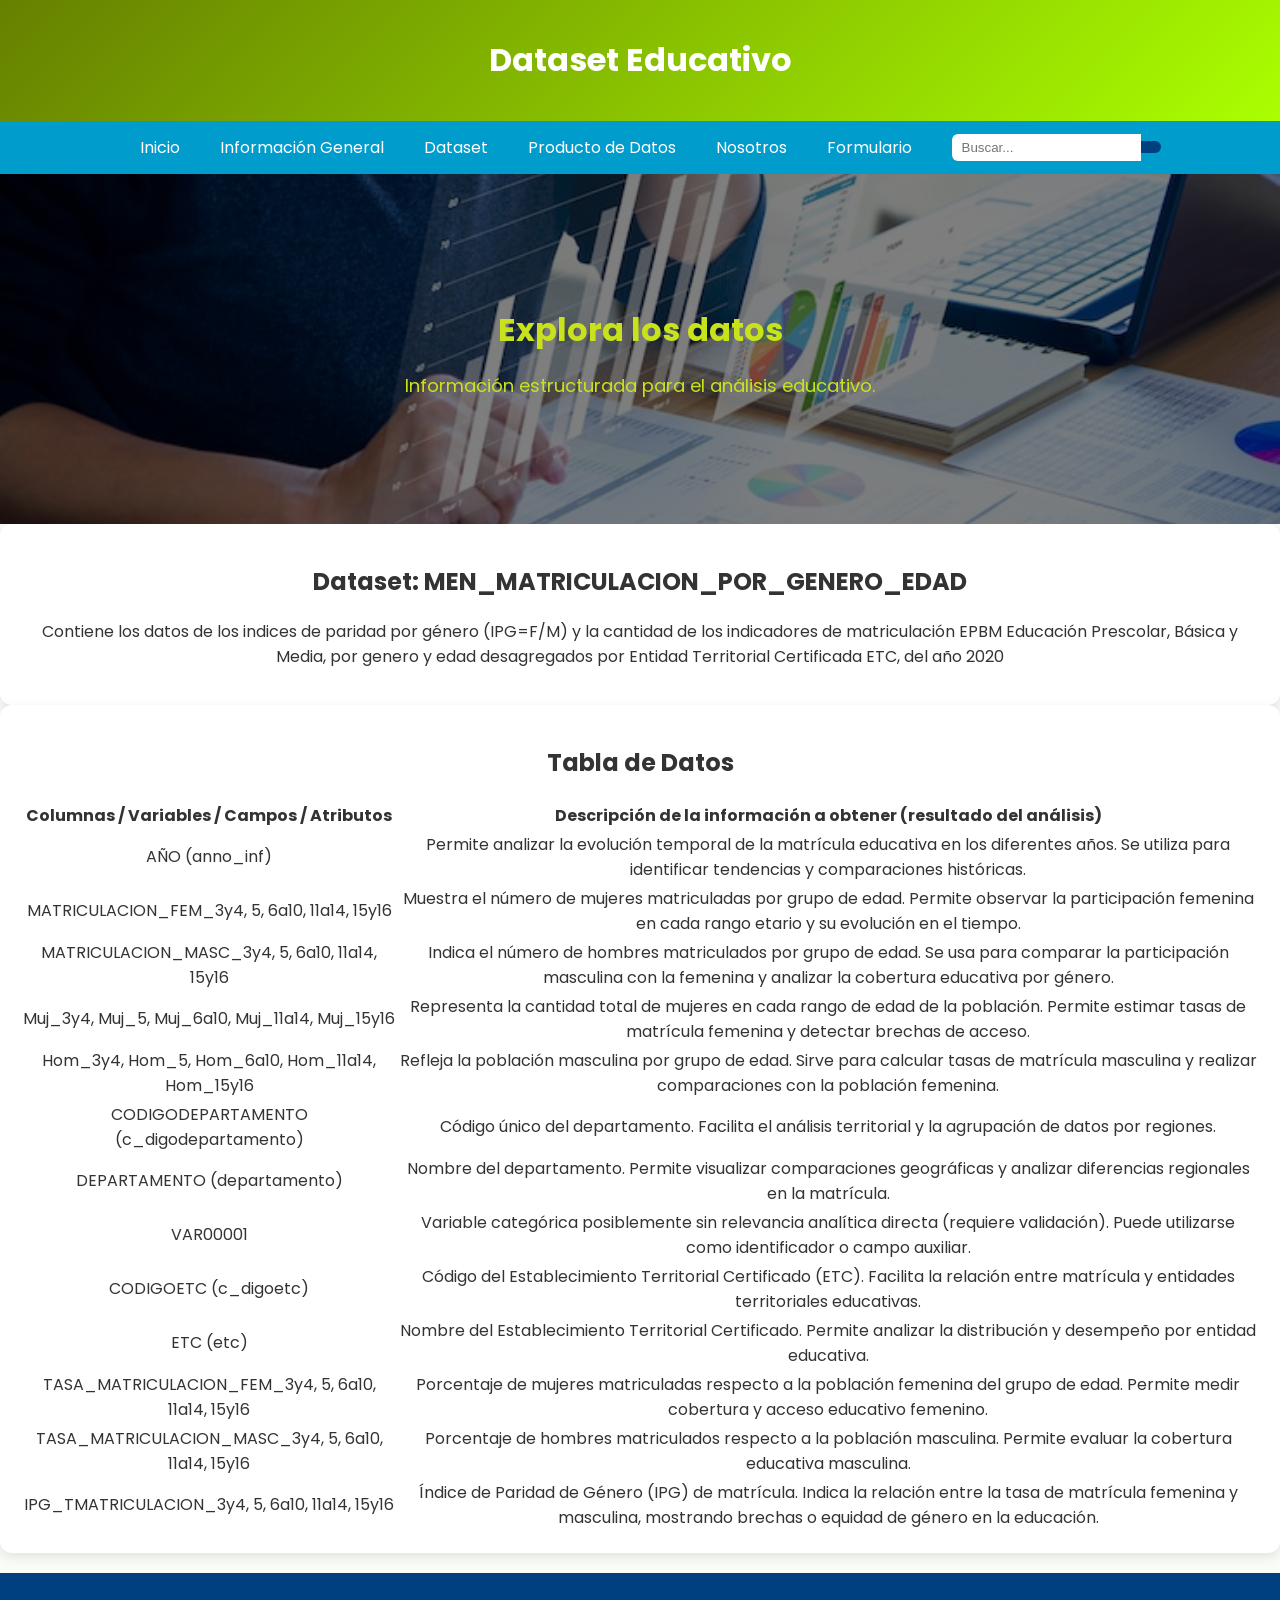
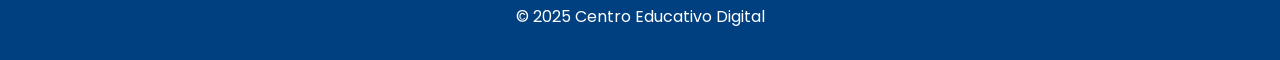
==== dataset.html @ 6532e594 "Add files via upload" ====
<!DOCTYPE html>
<html lang="es">
<head>
  <meta charset="UTF-8" />
  <meta name="viewport" content="width=device-width, initial-scale=1.0" />
  <title>Dataset</title>
  <link href="https://fonts.googleapis.com/css2?family=Poppins:wght@400;600&display=swap" rel="stylesheet">
  <link rel="stylesheet" href="style.css" />
</head>
<body>
  <header>
    <h1>Dataset Educativo</h1>
  </header>
 <nav>
 <a href="index.html">Inicio</a>
  <a href="info.html">Información General</a>
  <a href="dataset.html">Dataset</a>
  <a href="producto.html">Producto de Datos</a>
  <a href="nosotros.html">Nosotros</a>
  <a href="formulario.html">Formulario</a>

  <form class="search-bar" onsubmit="return buscar(event)">
    <input type="text" id="searchInput" placeholder="Buscar..." />
    <button type="submit"><i class="fa fa-search"></i></button>
  </form>
</nav>


   <section class="banner" style="background:url('dataset-banner.jpg') center/cover no-repeat;">
    <div class="banner-content">
      <h2>Explora los datos</h2>
      <p>Información estructurada para el análisis educativo.</p>
    </div>
  </section>
 <section>
  <div class="card">
    <h2>Dataset: MEN_MATRICULACION_POR_GENERO_EDAD</h2>
    <p>
     Contiene los datos de los indices de paridad por género (IPG=F/M)
      y la cantidad de los indicadores de matriculación EPBM 
      Educación Prescolar, Básica y Media, por genero y edad 
      desagregados por Entidad Territorial Certificada ETC, del año 2020
    </p>
  </div>

  <div class="card">
    <h2>Tabla de Datos</h2>
   <table>
  <thead>
    <tr>
      <th>Columnas / Variables / Campos / Atributos</th>
      <th>Descripción de la información a obtener (resultado del análisis)</th>
    </tr>
  </thead>
  <tbody>
    <tr>
      <td>AÑO (anno_inf)</td>
      <td>Permite analizar la evolución temporal de la matrícula educativa en los diferentes años. Se utiliza para identificar tendencias y comparaciones históricas.</td>
    </tr>
    <tr>
      <td>MATRICULACION_FEM_3y4, 5, 6a10, 11a14, 15y16</td>
      <td>Muestra el número de mujeres matriculadas por grupo de edad. Permite observar la participación femenina en cada rango etario y su evolución en el tiempo.</td>
    </tr>
    <tr>
      <td>MATRICULACION_MASC_3y4, 5, 6a10, 11a14, 15y16</td>
      <td>Indica el número de hombres matriculados por grupo de edad. Se usa para comparar la participación masculina con la femenina y analizar la cobertura educativa por género.</td>
    </tr>
    <tr>
      <td>Muj_3y4, Muj_5, Muj_6a10, Muj_11a14, Muj_15y16</td>
      <td>Representa la cantidad total de mujeres en cada rango de edad de la población. Permite estimar tasas de matrícula femenina y detectar brechas de acceso.</td>
    </tr>
    <tr>
      <td>Hom_3y4, Hom_5, Hom_6a10, Hom_11a14, Hom_15y16</td>
      <td>Refleja la población masculina por grupo de edad. Sirve para calcular tasas de matrícula masculina y realizar comparaciones con la población femenina.</td>
    </tr>
    <tr>
      <td>CODIGODEPARTAMENTO (c_digodepartamento)</td>
      <td>Código único del departamento. Facilita el análisis territorial y la agrupación de datos por regiones.</td>
    </tr>
    <tr>
      <td>DEPARTAMENTO (departamento)</td>
      <td>Nombre del departamento. Permite visualizar comparaciones geográficas y analizar diferencias regionales en la matrícula.</td>
    </tr>
    <tr>
      <td>VAR00001</td>
      <td>Variable categórica posiblemente sin relevancia analítica directa (requiere validación). Puede utilizarse como identificador o campo auxiliar.</td>
    </tr>
    <tr>
      <td>CODIGOETC (c_digoetc)</td>
      <td>Código del Establecimiento Territorial Certificado (ETC). Facilita la relación entre matrícula y entidades territoriales educativas.</td>
    </tr>
    <tr>
      <td>ETC (etc)</td>
      <td>Nombre del Establecimiento Territorial Certificado. Permite analizar la distribución y desempeño por entidad educativa.</td>
    </tr>
    <tr>
      <td>TASA_MATRICULACION_FEM_3y4, 5, 6a10, 11a14, 15y16</td>
      <td>Porcentaje de mujeres matriculadas respecto a la población femenina del grupo de edad. Permite medir cobertura y acceso educativo femenino.</td>
    </tr>
    <tr>
      <td>TASA_MATRICULACION_MASC_3y4, 5, 6a10, 11a14, 15y16</td>
      <td>Porcentaje de hombres matriculados respecto a la población masculina. Permite evaluar la cobertura educativa masculina.</td>
    </tr>
    <tr>
      <td>IPG_TMATRICULACION_3y4, 5, 6a10, 11a14, 15y16</td>
      <td>Índice de Paridad de Género (IPG) de matrícula. Indica la relación entre la tasa de matrícula femenina y masculina, mostrando brechas o equidad de género en la educación.</td>
    </tr>
  </tbody>
</table>
  </div>
</section>


  <footer>
    <p>© 2025 Centro Educativo Digital</p>
  </footer>
  <script>
  function buscar(event) {
    event.preventDefault();
    const texto = document.getElementById("searchInput").value.toLowerCase().trim();

    if (texto === "") {
      alert("Por favor escribe algo para buscar.");
      return false;
    }

    // Diccionario de palabras clave -> páginas
    const paginas = {
      "inicio": "index.html",
      "home": "index.html",
      "principal": "index.html",
      "informacion": "info.html",
      "info": "info.html",
      "dataset": "dataset.html",
      "datos": "dataset.html",
      "formulario": "formulario.html",
      "contacto": "formulario.html",
      "producto": "producto.html",
      "analisis": "producto.html",
      "nosotros": "nosotros.html",
      "equipo": "nosotros.html"
    };

    // Si el término coincide con una clave, redirige
    if (paginas[texto]) {
      window.location.href = paginas[texto];
    } else {
      alert("No se encontró ninguna sección con esa palabra. Intenta con: inicio, información, dataset, formulario, producto o nosotros.");
    }

    return false;
  }
</script>
</body>
</html>
---- style.css ----
body {
  margin: 0;
  font-family: 'Poppins', sans-serif;
  background-color: #fafcf7;
  color: #333;
}
header {
  background: linear-gradient(135deg, #668000, #aaff00);
  color: rgb(255, 255, 255);
  padding: 15px;
  text-align: center;
}
nav {
  background: #009ccc;
  display: flex;
  flex-wrap: wrap;
  justify-content: center;
}
nav a {
  color: rgb(255, 255, 255);
  padding: 14px 20px;
  text-decoration: none;
  display: block;
  transition: 0.3s;
}
nav a:hover {
  background: #007180;
  transform: scale(1.05);
}
.banner {
  height: 350px;
  display: flex;
  align-items: center;
  justify-content: center;
  text-align: center;
  color: rgb(200, 227, 28);
  position: relative;
}
.banner::after {
  content: "";
  position: absolute;
  top:0; left:0; width:100%; height:100%;
  background: rgba(0, 0, 0, 0.5);
}
.banner-content {
  position: relative;
  z-index: 1;
}
.banner h2 {
  font-size: 32px;
  margin-bottom: 10px;
}
.banner p {
  font-size: 18px;
  margin-bottom: 20px;
}
.btn {
  display: inline-block;
  background: #e9ff59;
  color: rgb(255, 255, 255);
  padding: 12px 24px;
  border-radius: 8px;
  text-decoration: none;
  font-weight: bold;
  transition: 0.3s;
}
.btn:hover {
  background: #ff5722;
  transform: scale(1.05);
}
.grid {
  display: grid;
  grid-template-columns: repeat(auto-fit, minmax(250px, 1fr));
  gap: 20px;
  margin: 30px 20px;
}
.card {
  background: white;
  border-radius: 12px;
  padding: 20px;
  text-align: center;
  box-shadow: 0 4px 12px rgba(0,0,0,0.1);
  transition: 0.3s;
}
.card:hover {
  transform: translateY(-5px);
  box-shadow: 0 6px 16px rgba(0,0,0,0.2);
}
.card i {
  color: #d3ee80;
  margin-bottom: 10px;
}
footer {
  background: #004080;
  color: white;
  text-align: center;
  padding: 15px;
  margin-top: 20px;
}
@media (max-width: 600px) {
  nav { flex-direction: column; }
  .banner h2 { font-size: 24px; }
}

.search-bar {
  display: flex;
  align-items: center;
  margin-left: 20px;
}

.search-bar input {
  padding: 6px 10px;
  border-radius: 6px 0 0 6px;
  border: none;
  outline: none;
}

.search-bar button {
  padding: 6px 10px;
  border: none;
  background: #004080;
  color: white;
  border-radius: 0 6px 6px 0;
  cursor: pointer;
  transition: 0.3s;
}

.search-bar button:hover {
  background: #00264d;
}
.search-bar {
  display: flex;
  align-items: center;
  margin-left: 20px;
}

.search-bar input {
  padding: 6px 10px;
  border-radius: 6px 0 0 6px;
  border: none;
  outline: none;
  min-width: 150px;
}

.search-bar button {
  padding: 6px 10px;
  border: none;
  background: #004080;
  color: white;
  border-radius: 0 6px 6px 0;
  cursor: pointer;
  transition: 0.3s;
}

.search-bar button:hover {
  background: #00264d;
}
.card ul {
  text-align: left;
  list-style-position: inside;
}
.btn-link {
  display: inline-block;
  margin: 5px 10px;
  padding: 6px 12px;
  background: #004080;
  color: white;
  border-radius: 6px;
  text-decoration: none;
  font-size: 14px;
  transition: 0.3s;
}

.btn-link:hover {
  background: #00264d;
}

.btn-link i {
  margin-right: 6px;
}
.logo-grid {
  display: grid;
  grid-template-columns: repeat(auto-fit, minmax(150px, 1fr));
  gap: 20px;
  align-items: center;
  justify-items: center;
  margin-top: 15px;
}

.logo-grid img {
  max-width: 120px;
  height: auto;
  transition: transform 0.3s, box-shadow 0.3s;
}

.logo-grid img:hover {
  transform: scale(1.1);
  box-shadow: 0px 4px 12px rgba(0,0,0,0.2);
}
.logo-unilibre {
  max-width: 150px;
  transition: transform 0.3s, box-shadow 0.3s;
}

.logo-unilibre:hover {
  transform: scale(1.1);
  box-shadow: 0px 4px 12px rgba(0,0,0,0.3);
}

.tabla-estilo {
  border-collapse: collapse;
  width: 100%;
  margin-top: 15px;
  font-size: 15px;
  text-align: left;
}

.tabla-estilo th {
  background-color: #008033;
  color: white;
  padding: 10px;
  border: 2px solid #336600;
}

.tabla-estilo td {
  border: 1.5px solid #1c8000;
  padding: 10px;
  vertical-align: top;
}

.tabla-estilo tr:nth-child(even) {
  background-color: #f5fff2;
}

.tabla-estilo tr:hover {
  background-color: #e8ffe9;
  transition: 0.2s;
}
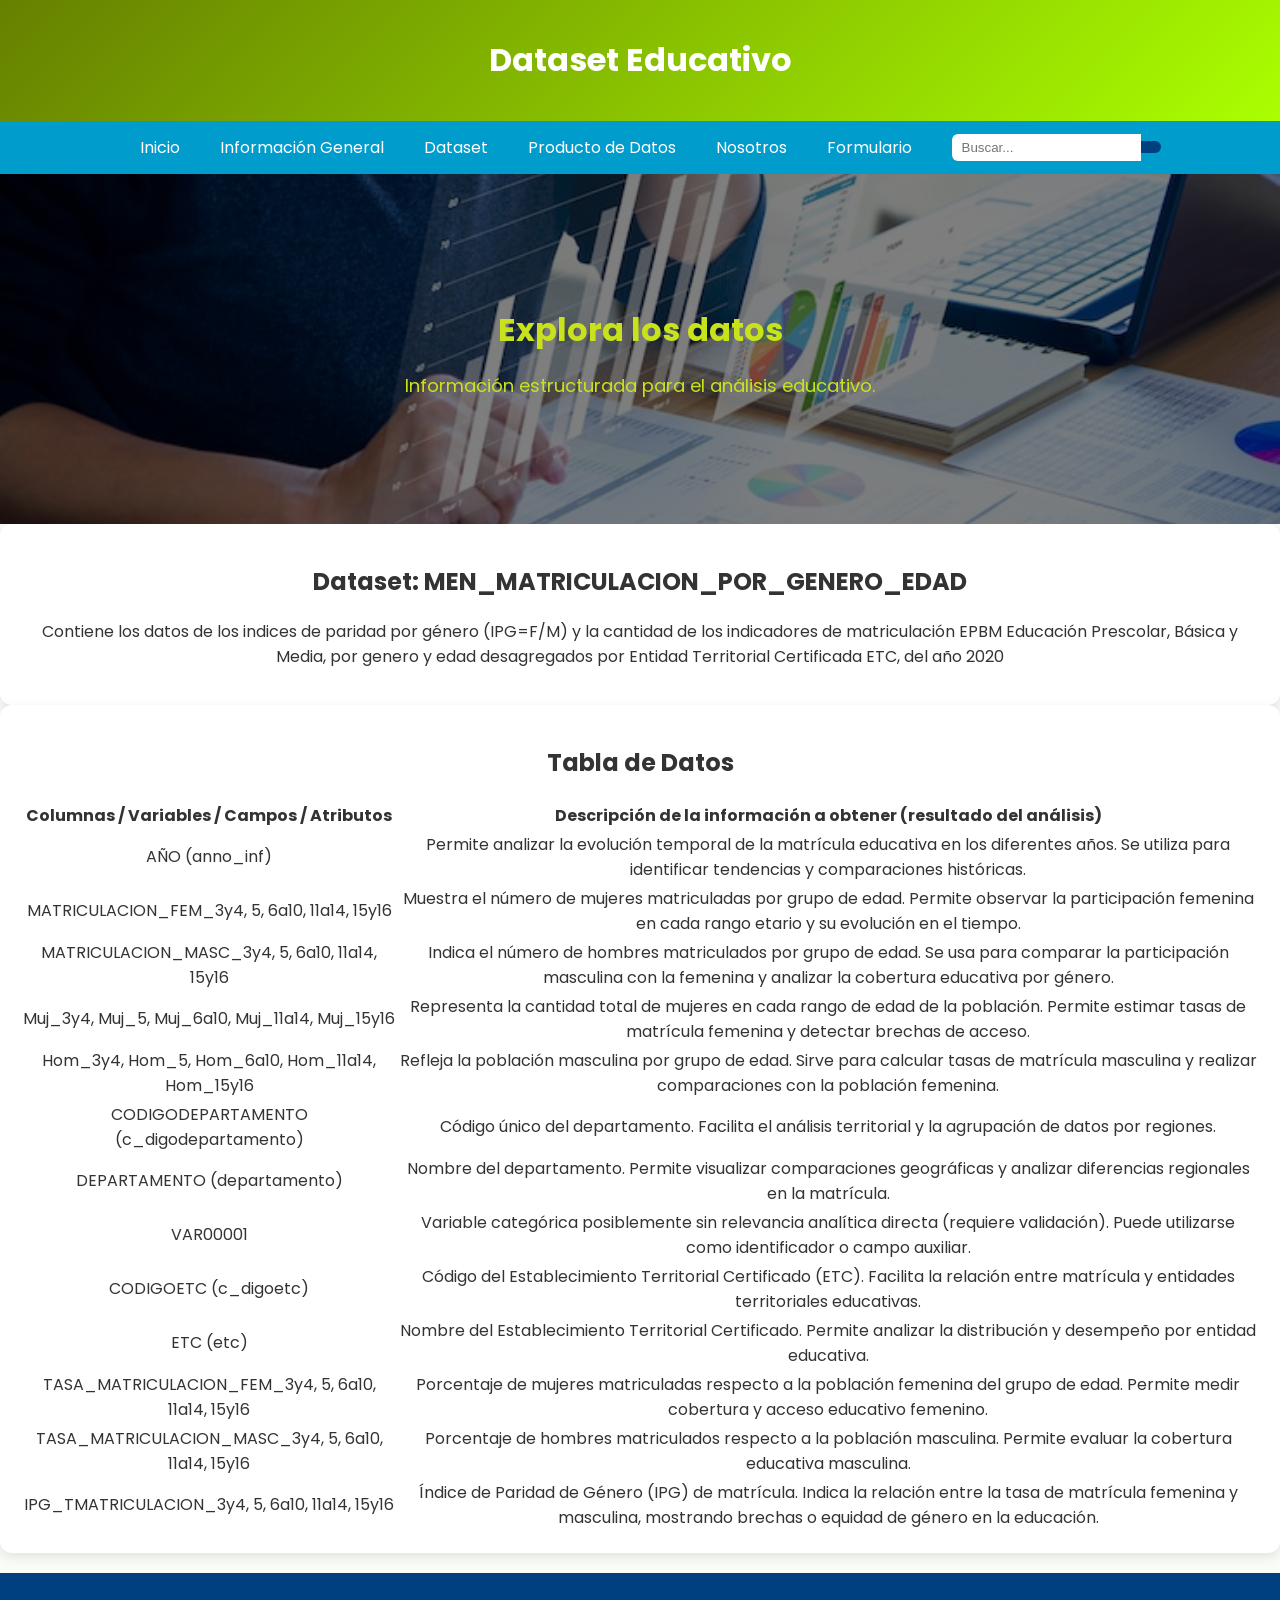
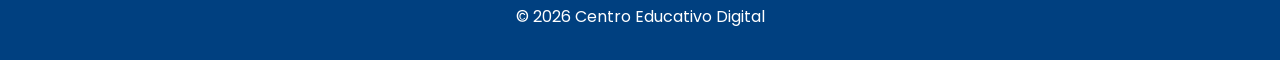
==== commit fb1b361c: "Update dataset.html" ====
--- a/dataset.html
+++ b/dataset.html
@@ -112,7 +112,7 @@
 
 
   <footer>
-    <p>© 2025 Centro Educativo Digital</p>
+    <p>© 2026 Centro Educativo Digital</p>
   </footer>
   <script>
   function buscar(event) {
@@ -152,4 +152,4 @@
   }
 </script>
 </body>
-</html>+</html>
